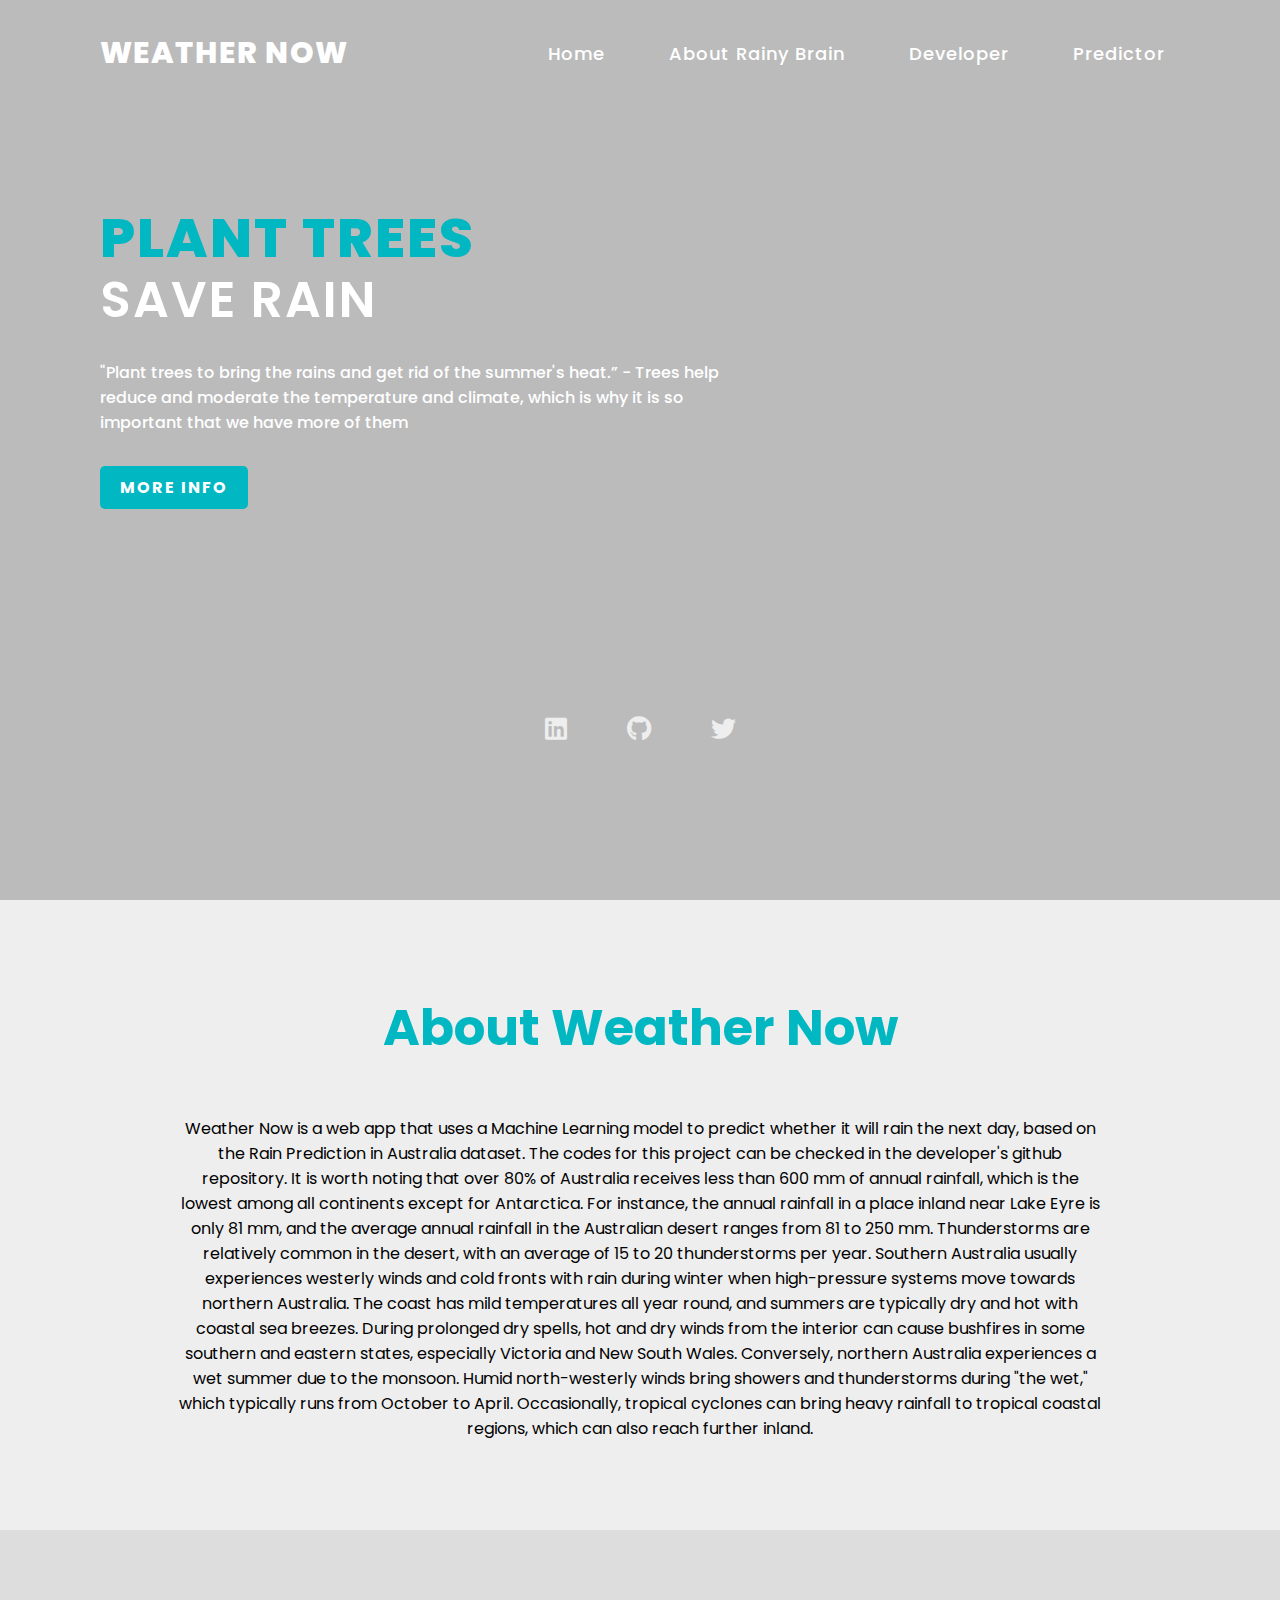
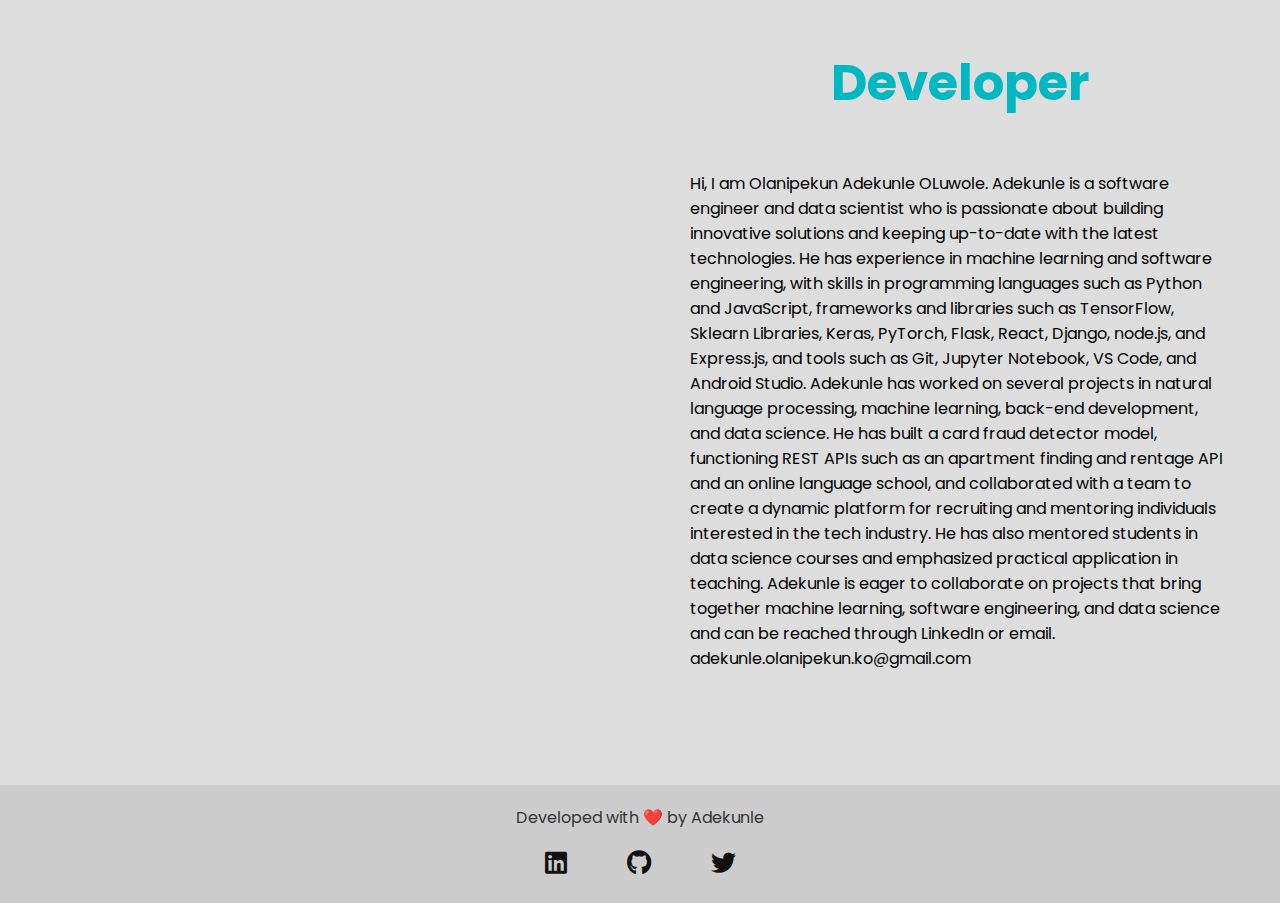
==== template/index.html @ 8d4bd70c "first commit" ====
<!DOCTYPE html>
<html lang="en" dir="ltr">
  <head>
    <meta charset="utf-8">
    <meta name="viewport" content="width=device-width, initial-scale=1.0">
    <title>Weather|Now</title>
    <link rel="stylesheet" href="style.css">
    <link rel="stylesheet" href="https://cdnjs.cloudflare.com/ajax/libs/font-awesome/5.14.0/css/all.min.css">
  </head>
  <style>
    @import url("https://fonts.googleapis.com/css2?family=Poppins:wght@200;300;400;500;600;700;800;900&display=swap");

    * {
      margin: 0;
      padding: 0;
      box-sizing: border-box;
      font-family: "Poppins", sans-serif;
      scroll-behavior: smooth;
      scrollbar-width: thin;
      --primary-color: #00b7c2;
    }

    section {
      position: relative;
      width: 100%;
      min-height: 100vh;
      display: flex;
      flex-direction: column;
    }

    section a {
      color: #fff;
    }

    section:nth-child(1) {
      justify-content: flex-start;
      background: linear-gradient(#0004, #0004),
        url(https://images.pexels.com/photos/4297438/pexels-photo-4297438.jpeg?auto=compress&cs=tinysrgb&dpr=2&h=650&w=940)
          no-repeat;
      background-size: cover;
      background-position: center;
      color: #fff;
    }

    section:nth-child(1) .media-icons i {
      color: var(--primary-color);
      color: #eee;
    }

    section:nth-child(3) {
      background-color: #ddd;
    }

    section:nth-child(2) {
      background-color: #eee;
      min-height: 60vh;
      padding: 7% 10%;
    }

    section:nth-child(3) {
      display: flex;
      flex-direction: row;
      align-items: center;
      min-height: 95vh;
    }

    section:nth-child(2) > div,
    section:nth-child(3) > div {
      display: flex;
      align-items: center;
      flex-direction: column;
      width: 50%;
    }

    section:nth-child(2) > div img,
    section:nth-child(3) > div img {
      height: 70vh;
      width: 70%;
      object-fit: cover;
      border-radius: 50%;
    }

    section:nth-child(2) h2,
    section:nth-child(3) h2 {
      text-align: center;
      color: var(--primary-color);
      font-size: 50px;
    }

    section:nth-child(3) > div > img {
      max-width: 75%;
      height: 75vh;
    }

    .about-content {
      padding: 0 50px;
      margin-top: 50px;
    }

    header {
      position: relative;
      top: 0;
      width: 100%;
      padding: 30px 100px;
      display: flex;
      justify-content: space-between;
      align-items: center;
    }

    label {
      display: none;
    }

    header .logo {
      position: relative;
      font-size: 30px;
      text-decoration: none;
      text-transform: uppercase;
      font-weight: 800;
      letter-spacing: 1px;
    }

    header .navigation a {
      font-size: 18px;
      text-decoration: none;
      font-weight: 500;
      letter-spacing: 1px;
      padding: 2px 15px;
      border-radius: 20px;
      transition: 0.3s;
      transition-property: background;
    }

    header .navigation a:not(:last-child) {
      margin-right: 30px;
    }

    header .navigation a:hover {
      background: #333;
    }

    .content {
      max-width: 650px;
      margin: 60px 100px;
    }

    .content .info h2 {
      color: var(--primary-color);
      font-size: 55px;
      text-transform: uppercase;
      font-weight: 800;
      letter-spacing: 2px;
      line-height: 60px;
      margin-bottom: 30px;
    }

    .content .info h2 span {
      color: #fff;
      font-size: 50px;
      font-weight: 600;
    }

    .content .info p {
      font-size: 16px;
      font-weight: 500;
      margin-bottom: 40px;
    }

    .content .info-btn {
      color: #fff;
      background: var(--primary-color);
      text-decoration: none;
      text-transform: uppercase;
      font-weight: 700;
      letter-spacing: 2px;
      padding: 10px 20px;
      border-radius: 5px;
      transition: 0.3s;
      transition-property: background;
    }

    .content .info-btn:hover {
      background: #0c4f60;
    }

    .media-icons {
      display: flex;
      justify-content: center;
      align-items: center;
      margin: auto;
    }

    .media-icons a {
      position: relative;
      color: #111;
      font-size: 25px;
      transition: 0.3s;
      transition-property: transform;
    }

    .media-icons a:not(:last-child) {
      margin-right: 60px;
    }

    .media-icons a:hover {
      transform: scale(1.5);
    }

    #check {
      z-index: 3;
      display: none;
    }

    footer {
      background-color: #ccc;
      display: flex;
      flex-direction: column;
      align-items: center;
      justify-content: center;
      padding: 20px;
      color: #333;
    }

    footer p {
      margin-bottom: 15px;
    }

    /* Responsive CSS */

    @media (max-width: 960px) {
      header .navigation {
        display: none;
      }

      label {
        display: block;
        font-size: 25px;
        cursor: pointer;
        transition: 0.3s;
        transition-property: color;
      }

      label:hover {
        color: #fff;
      }

      label .close-btn {
        display: none;
      }

      #check:checked ~ header .navigation {
        z-index: 2;
        position: fixed;
        top: 0;
        bottom: 0;
        left: 0;
        right: 0;
        background: rgba(114, 223, 255, 0.9);
        display: flex;
        flex-direction: column;
        justify-content: center;
        align-items: center;
      }

      #check:checked ~ header .navigation a {
        font-weight: 700;
        margin-right: 0;
        margin-bottom: 50px;
        letter-spacing: 2px;
      }

      #check:checked ~ header label .close-btn {
        z-index: 2;
        position: fixed;
        display: block;
      }

      #check:checked ~ header label .menu-btn {
        display: none;
      }

      label .menu-btn {
        position: absolute;
      }

      header .logo {
        position: absolute;
        bottom: -6px;
      }

      .content {
        margin: 10% 35px;
      }

      .content .info h2 {
        font-size: 45px;
        line-height: 50px;
      }

      .content .info h2 span {
        font-size: 40px;
        font-weight: 600;
      }

      .content .info p {
        font-size: 15px;
      }

      section:nth-child(2) {
        padding: 10% 35px;
      }

      section:nth-child(2) p,
      section:nth-child(3) p {
        font-size: 15px;
      }

      section:nth-child(3) {
        flex-direction: column;
      }

      section:nth-child(3) div {
        width: 100vw;
        padding: 10% 35px;
      }

      section:nth-child(3) div img {
        height: auto;
        width: auto;
        max-height: 50vh;
        max-width: 100%;
      }

      .about-content {
        padding: unset;
      }
    }

    @media (max-width: 560px) {
      .content .info h2 {
        font-size: 35px;
        line-height: 40px;
      }

      .content .info h2 span {
        font-size: 30px;
        font-weight: 600;
      }

      .content .info p {
        font-size: 14px;
      }
    }
  </style>
  <body>

    <section>
      <input type="checkbox" id="check">
      <header>
        </div>
        <h2><a href="#" class="logo">WEATHER NOW</a></h2>
        <div class="navigation">
          <a href="#">Home</a>
          <a href="#about">About Rainy Brain</a>
          <a href="#info">Developer</a>
          <a href="/predict">Predictor</a>
        </div>
        <label for="check">
        <i class="fas fa-bars menu-btn"></i>
        <i class="fas fa-times close-btn"></i>
        </label>
      </header>
      <div class="content" style="margin-top: 8%;">
        <div class="info">
          <h2>Plant Trees <br><span>Save Rain</span></h2>
          <p> "Plant trees to bring the rains and get rid of the summer's heat.” - Trees help reduce and moderate the temperature and climate, which is why it is so important that we have more of them</p>
          <a href="#about" class="info-btn">More info</a>
        </div>
      </div>
      <div class="media-icons">
        <a href="https://www.linkedin.com/in/kunle-olanipekun-555764225/"><i class="fab fa-linkedin"></i></a>
        <a href="https://github.com/kunle001"><i class="fab fa-github"></i></a>
        <a href="https://twitter.com/bra_niac"><i class="fab fa-twitter"></i></a>
      </div>
    </section>

    <section id="about">
      <h2>About Weather Now</h2>
      <p class="about-content" style="text-align: center;">Weather Now is a web app that uses a Machine Learning model to predict whether it will rain the next day, based on the Rain Prediction in Australia dataset. The codes for this project can be checked in the developer's github repository. It is worth noting that over 80% of Australia receives less than 600 mm of annual rainfall, which is the lowest among all continents except for Antarctica. For instance, the annual rainfall in a place inland near Lake Eyre is only 81 mm, and the average annual rainfall in the Australian desert ranges from 81 to 250 mm. Thunderstorms are relatively common in the desert, with an average of 15 to 20 thunderstorms per year.
        Southern Australia usually experiences westerly winds and cold fronts with rain during winter 
        when high-pressure systems move towards northern Australia. The coast has mild temperatures all year
        round, and summers are typically dry and hot with coastal sea breezes. During prolonged dry spells, 
        hot and dry winds from the interior can cause bushfires in some southern and eastern states, especially
        Victoria and New South Wales. Conversely, northern Australia experiences a wet summer due to the monsoon. 
        Humid north-westerly winds bring showers and thunderstorms during "the wet," which typically runs from October
        to April. Occasionally, tropical cyclones can bring heavy rainfall to tropical coastal regions, which can
         also reach further inland.
      </p>
    </section>

    <section id="info">
      <div>
        <img src="https://media.licdn.com/dms/image/D4D03AQF0iCXEfjcVJw/profile-displayphoto-shrink_400_400/0/1673561834137?e=1684368000&v=beta&t=1T7uoaDA7UW33JdSVqbOHuDXj07ZbY7ecStXxA0pXKc" alt="Adekunle">
      </div>
      <div>
        <h2>Developer</h2>
        <p class="about-content">
          Hi, I am Olanipekun Adekunle OLuwole.
          Adekunle is a software engineer and data scientist who is passionate about building innovative solutions and keeping up-to-date with the latest technologies. He has experience in machine learning and software engineering, with skills in programming languages such as Python and JavaScript, frameworks and libraries such as TensorFlow, Sklearn Libraries, Keras, PyTorch, Flask, React, Django, node.js, and Express.js, and tools such as Git, Jupyter Notebook, VS Code, and Android Studio.
          Adekunle has worked on several projects in natural language processing, machine learning, back-end development, and data science. He has built a card fraud detector model, functioning REST APIs such as an apartment finding and rentage API and an online language school, and collaborated with a team to create a dynamic platform for recruiting and mentoring individuals interested in the tech industry. He has also mentored students in data science courses and emphasized practical application in teaching.
          Adekunle is eager to collaborate on projects that bring together machine learning, software engineering, and data science and can be reached through LinkedIn or email. <bold>adekunle.olanipekun.ko@gmail.com</bold>
          </p>
      </div>
    </section>

    <footer>
      <p>
        Developed with ❤️ by Adekunle 
      </p> 
      <div class="media-icons">
        <a href="https://www.linkedin.com/in/kunle-olanipekun-555764225"><i class="fab fa-linkedin"></i></a>
        <a href="https://github.com/kunle001"><i class="fab fa-github"></i></a>
        <a href="https://twitter.com/bra_niac"><i class="fab fa-twitter"></i></a>
      </div>
    </footer>

  </body>
---- template/style.css ----
@import url("https://fonts.googleapis.com/css2?family=Poppins:wght@200;300;400;500;600;700;800;900&display=swap");

* {
	margin: 0;
	padding: 0;
	box-sizing: border-box;
	font-family: "Poppins", sans-serif;
	scroll-behavior: smooth;
	scrollbar-width: thin;
	--primary-color: #00b7c2;
}

section {
	position: relative;
	width: 100%;
	min-height: 100vh;
	display: flex;
	flex-direction: column;
}

section a {
	color: #fff;
}

section:nth-child(1) {
	justify-content: flex-start;
	background: linear-gradient(#0004, #0004),
		url(https://images.pexels.com/photos/4297438/pexels-photo-4297438.jpeg?auto=compress&cs=tinysrgb&dpr=2&h=650&w=940)
			no-repeat;
	background-size: cover;
	background-position: center;
	color: #fff;
}

section:nth-child(1) .media-icons i {
	color: var(--primary-color);
	color: #eee;
}

section:nth-child(3) {
	background-color: #ddd;
}

section:nth-child(2) {
	background-color: #eee;
	min-height: 60vh;
	padding: 7% 10%;
}

section:nth-child(3) {
	display: flex;
	flex-direction: row;
	align-items: center;
	min-height: 95vh;
}

section:nth-child(2) > div,
section:nth-child(3) > div {
	display: flex;
	align-items: center;
	flex-direction: column;
	width: 50%;
}

section:nth-child(2) > div img,
section:nth-child(3) > div img {
	height: 70vh;
	width: 70%;
	object-fit: cover;
	border-radius: 50%;
}

section:nth-child(2) h2,
section:nth-child(3) h2 {
	text-align: center;
	color: var(--primary-color);
	font-size: 50px;
}

section:nth-child(3) > div > img {
	max-width: 75%;
	height: 75vh;
}

.about-content {
	padding: 0 50px;
	margin-top: 50px;
}

header {
	position: relative;
	top: 0;
	width: 100%;
	padding: 30px 100px;
	display: flex;
	justify-content: space-between;
	align-items: center;
}

label {
	display: none;
}

header .logo {
	position: relative;
	font-size: 30px;
	text-decoration: none;
	text-transform: uppercase;
	font-weight: 800;
	letter-spacing: 1px;
}

header .navigation a {
	font-size: 18px;
	text-decoration: none;
	font-weight: 500;
	letter-spacing: 1px;
	padding: 2px 15px;
	border-radius: 20px;
	transition: 0.3s;
	transition-property: background;
}

header .navigation a:not(:last-child) {
	margin-right: 30px;
}

header .navigation a:hover {
	background: #333;
}

.content {
	max-width: 650px;
	margin: 60px 100px;
}

.content .info h2 {
	color: var(--primary-color);
	font-size: 55px;
	text-transform: uppercase;
	font-weight: 800;
	letter-spacing: 2px;
	line-height: 60px;
	margin-bottom: 30px;
}

.content .info h2 span {
	color: #fff;
	font-size: 50px;
	font-weight: 600;
}

.content .info p {
	font-size: 16px;
	font-weight: 500;
	margin-bottom: 40px;
}

.content .info-btn {
	color: #fff;
	background: var(--primary-color);
	text-decoration: none;
	text-transform: uppercase;
	font-weight: 700;
	letter-spacing: 2px;
	padding: 10px 20px;
	border-radius: 5px;
	transition: 0.3s;
	transition-property: background;
}

.content .info-btn:hover {
	background: #0c4f60;
}

.media-icons {
	display: flex;
	justify-content: center;
	align-items: center;
	margin: auto;
}

.media-icons a {
	position: relative;
	color: #111;
	font-size: 25px;
	transition: 0.3s;
	transition-property: transform;
}

.media-icons a:not(:last-child) {
	margin-right: 60px;
}

.media-icons a:hover {
	transform: scale(1.5);
}

#check {
	z-index: 3;
	display: none;
}

footer {
	background-color: #ccc;
	display: flex;
	flex-direction: column;
	align-items: center;
	justify-content: center;
	padding: 20px;
	color: #333;
}

footer p {
	margin-bottom: 15px;
}

/* Responsive CSS */

@media (max-width: 960px) {
	header .navigation {
		display: none;
	}

	label {
		display: block;
		font-size: 25px;
		cursor: pointer;
		transition: 0.3s;
		transition-property: color;
	}

	label:hover {
		color: #fff;
	}

	label .close-btn {
		display: none;
	}

	#check:checked ~ header .navigation {
		z-index: 2;
		position: fixed;
		top: 0;
		bottom: 0;
		left: 0;
		right: 0;
		background: rgba(114, 223, 255, 0.9);
		display: flex;
		flex-direction: column;
		justify-content: center;
		align-items: center;
	}

	#check:checked ~ header .navigation a {
		font-weight: 700;
		margin-right: 0;
		margin-bottom: 50px;
		letter-spacing: 2px;
	}

	#check:checked ~ header label .close-btn {
		z-index: 2;
		position: fixed;
		display: block;
	}

	#check:checked ~ header label .menu-btn {
		display: none;
	}

	label .menu-btn {
		position: absolute;
	}

	header .logo {
		position: absolute;
		bottom: -6px;
	}

	.content {
		margin: 10% 35px;
	}

	.content .info h2 {
		font-size: 45px;
		line-height: 50px;
	}

	.content .info h2 span {
		font-size: 40px;
		font-weight: 600;
	}

	.content .info p {
		font-size: 15px;
	}

	section:nth-child(2) {
		padding: 10% 35px;
	}

	section:nth-child(2) p,
	section:nth-child(3) p {
		font-size: 15px;
	}

	section:nth-child(3) {
		flex-direction: column;
	}

	section:nth-child(3) div {
		width: 100vw;
		padding: 10% 35px;
	}

	section:nth-child(3) div img {
		height: auto;
		width: auto;
		max-height: 50vh;
		max-width: 100%;
	}

	.about-content {
		padding: unset;
	}
}

@media (max-width: 560px) {
	.content .info h2 {
		font-size: 35px;
		line-height: 40px;
	}

	.content .info h2 span {
		font-size: 30px;
		font-weight: 600;
	}

	.content .info p {
		font-size: 14px;
	}
}
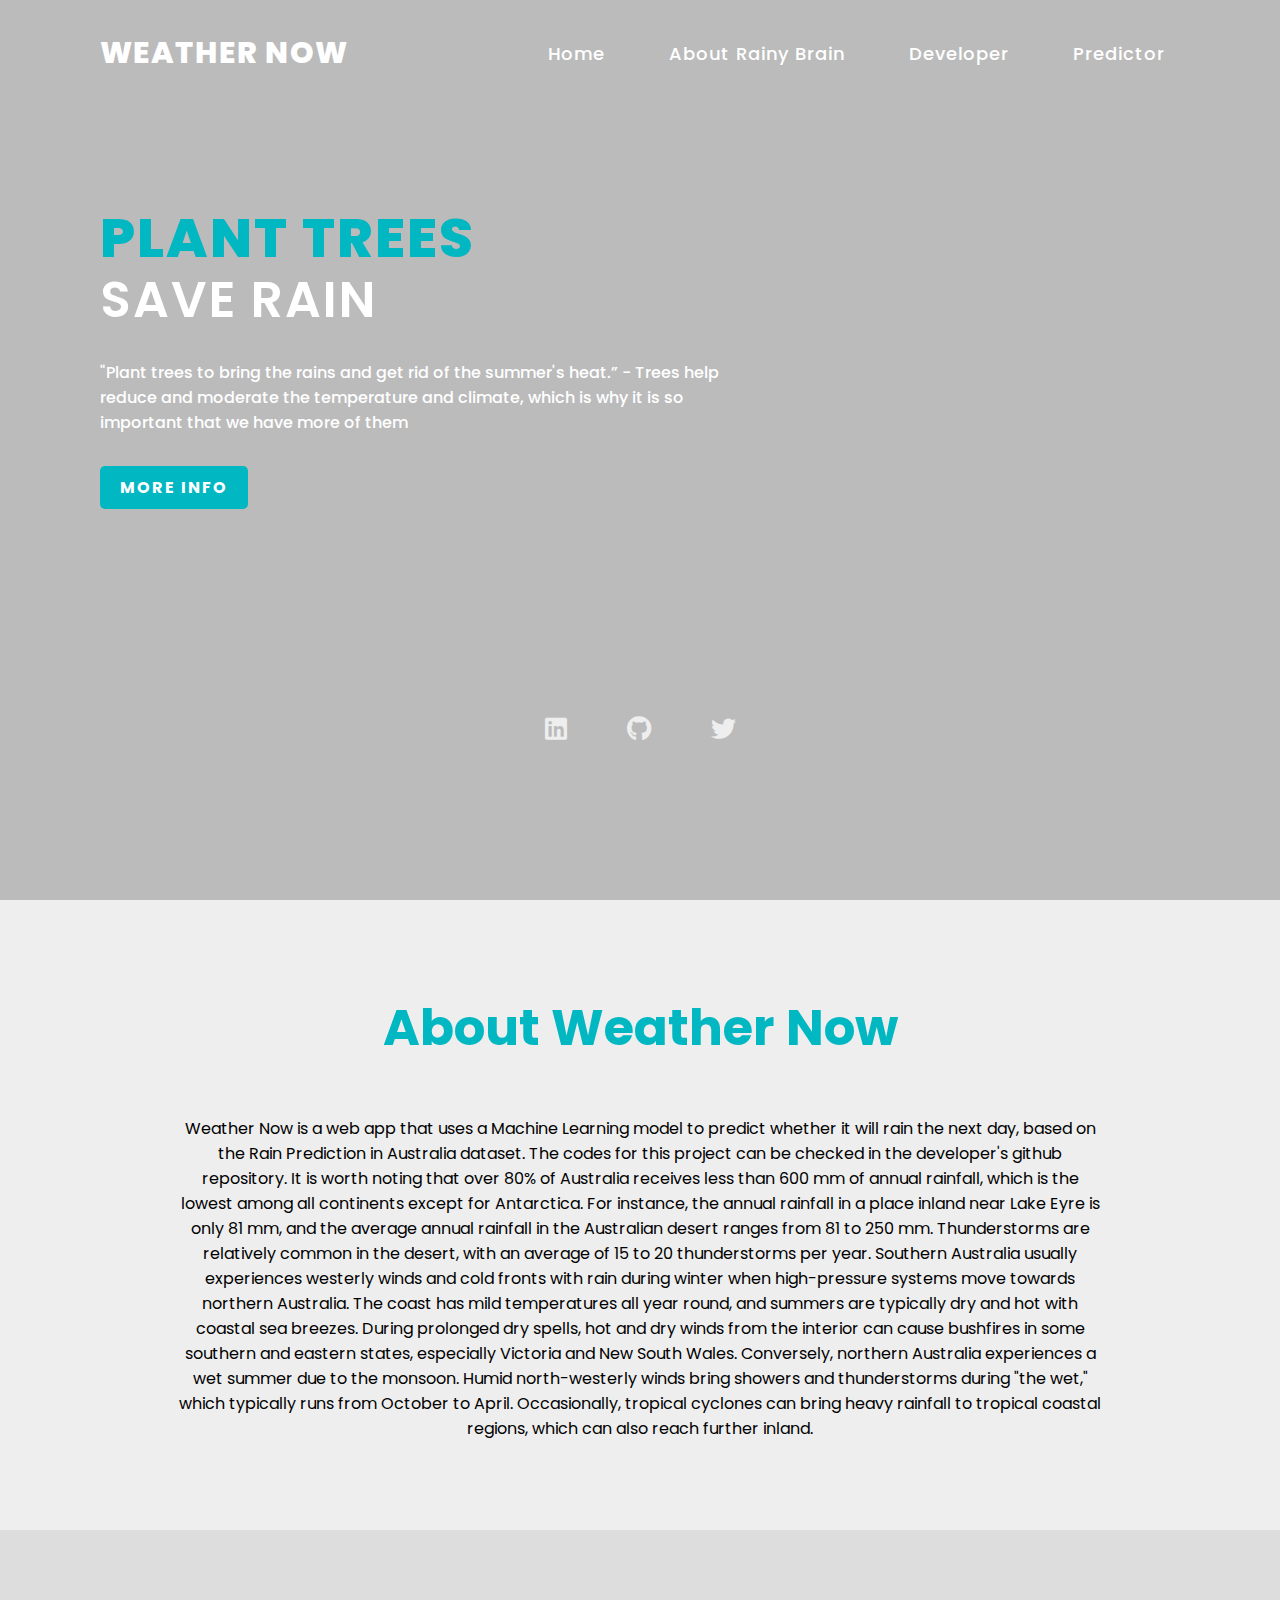
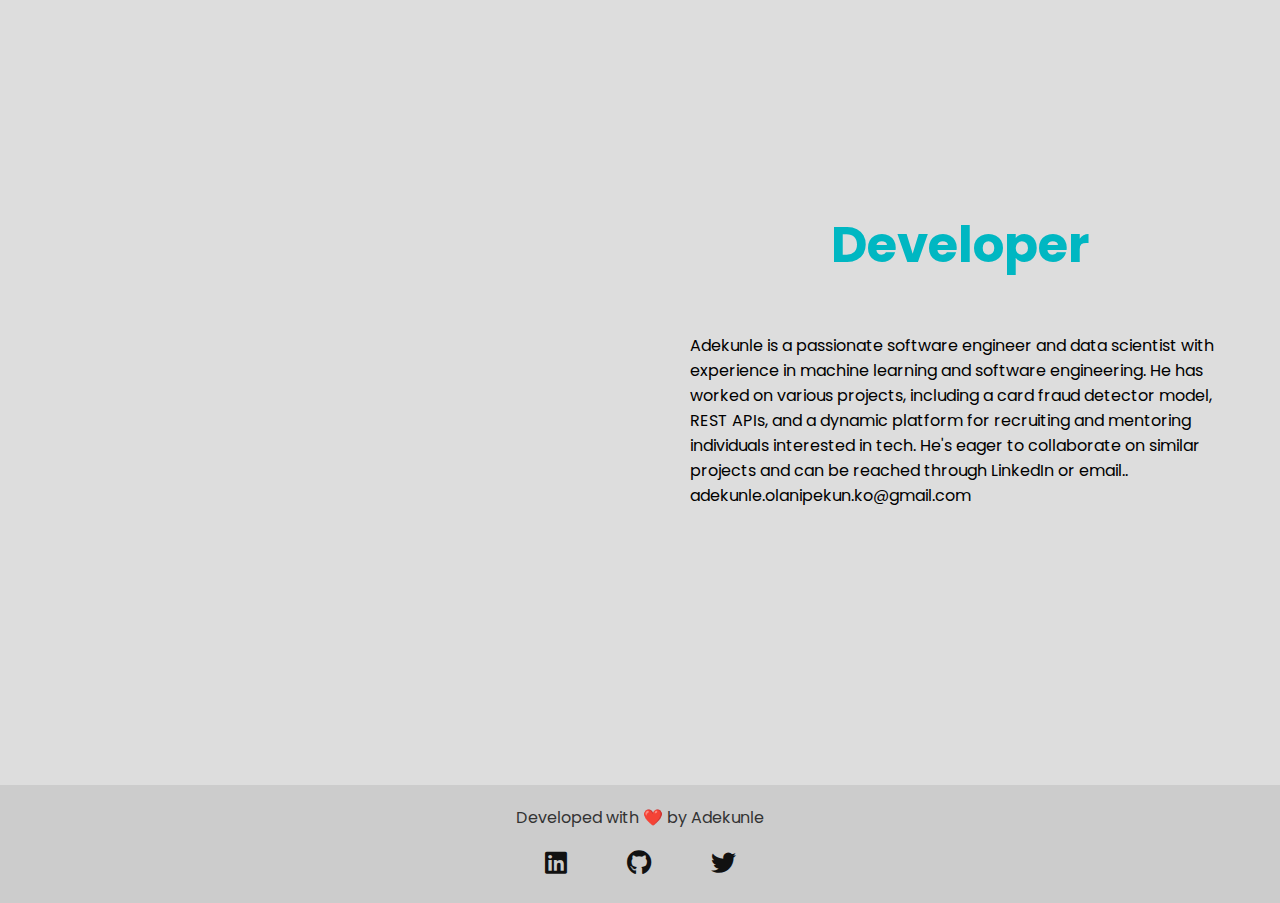
==== commit 77ad0e2a: "version 1 almost ready for deployment" ====
--- a/template/index.html
+++ b/template/index.html
@@ -405,10 +405,9 @@
       <div>
         <h2>Developer</h2>
         <p class="about-content">
-          Hi, I am Olanipekun Adekunle OLuwole.
-          Adekunle is a software engineer and data scientist who is passionate about building innovative solutions and keeping up-to-date with the latest technologies. He has experience in machine learning and software engineering, with skills in programming languages such as Python and JavaScript, frameworks and libraries such as TensorFlow, Sklearn Libraries, Keras, PyTorch, Flask, React, Django, node.js, and Express.js, and tools such as Git, Jupyter Notebook, VS Code, and Android Studio.
-          Adekunle has worked on several projects in natural language processing, machine learning, back-end development, and data science. He has built a card fraud detector model, functioning REST APIs such as an apartment finding and rentage API and an online language school, and collaborated with a team to create a dynamic platform for recruiting and mentoring individuals interested in the tech industry. He has also mentored students in data science courses and emphasized practical application in teaching.
-          Adekunle is eager to collaborate on projects that bring together machine learning, software engineering, and data science and can be reached through LinkedIn or email. <bold>adekunle.olanipekun.ko@gmail.com</bold>
+          Adekunle is a passionate software engineer and data scientist with experience in machine learning and software engineering. He has worked on various projects, 
+          including a card fraud detector model, REST APIs, and a dynamic platform for recruiting and mentoring individuals interested in tech. 
+          He's eager to collaborate on similar projects and can be reached through LinkedIn or email.. <bold>adekunle.olanipekun.ko@gmail.com</bold>
           </p>
       </div>
     </section>
